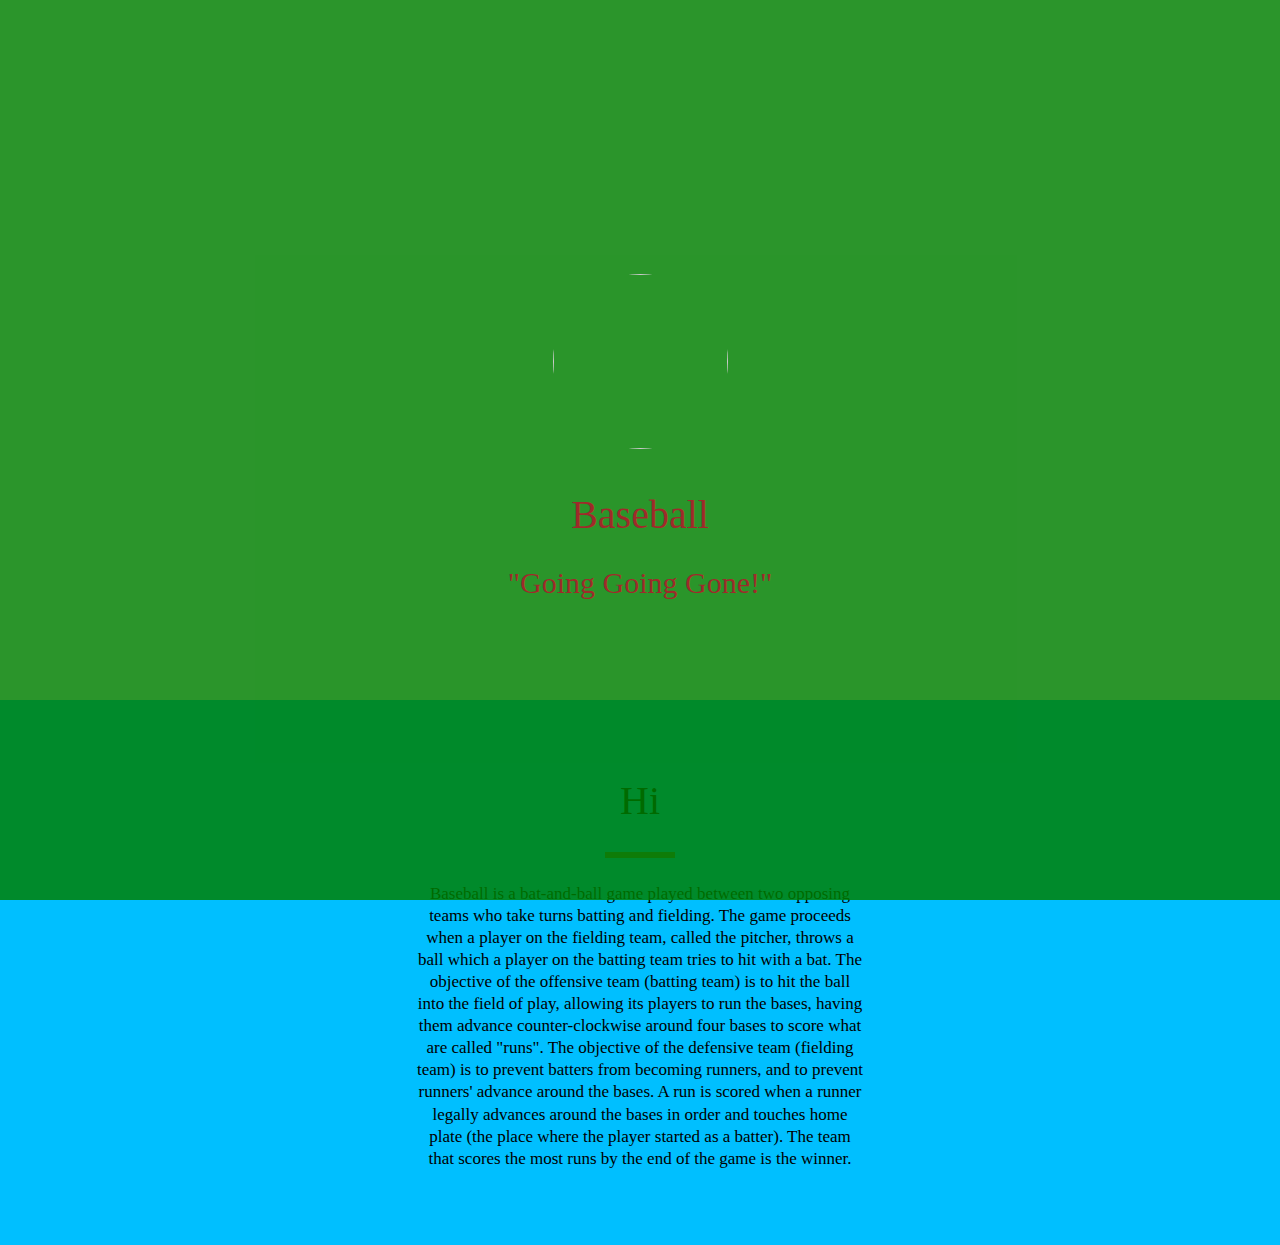
==== Favorite Hobby/Index.html @ 433b648a "Add files via upload" ====
<html>
    <head>
    <title> Favorite Hobby</title>
    <link rel="stylesheet" href="style.css">
    </head>
<body>
 <section id="welcome" >
    <div class="parallax-inner">
     
     <img class="profile" src="https://lh3.googleusercontent.com/proxy/vfXBDQ9s_rikyjX6xZgv_YGEtQSQH2ZQAt1mAKn-rv9YBy0O5Q6Qfjc4Lyw8-vF8hGGlXNm-xnZn6W4v3NpwVllpN_tRErjA492zqsUR9-uBWO4">
     <h1>
        Baseball
        </h1>
        <h2>
        "Going Going Gone!"
        </h2>
     </div>
    </section> 
    <section id="info">
    <h1>
       Hi 
        </h1>
        <div class="line"> </div>
    <p>
      Baseball is a bat-and-ball game played between two opposing teams who take turns batting and fielding. The game proceeds when a player on the fielding team, called the pitcher, throws a ball which a player on the batting team tries to hit with a bat. The objective of the offensive team (batting team) is to hit the ball into the field of play, allowing its players to run the bases, having them advance counter-clockwise around four bases to score what are called "runs". The objective of the defensive team (fielding team) is to prevent batters from becoming runners, and to prevent runners' advance around the bases. A run is scored when a runner legally advances around the bases in order and touches home plate (the place where the player started as a batter). The team that scores the most runs by the end of the game is the winner.
   </p>
    </section>
    
    </body>

</html>
---- Favorite Hobby/style.css ----
body{
    margin: 0;
    padding-top: 700px;
    }

#welcome{
    position: absolute;
    overflow: hidden;
    height:800px;
    color:darkred;
    top:0;
    left: 0;
    right: 0;
    bottom: 0;
    opacity: 0.83;
    background: green;
    display: table;
    width:100%;
    height: 100%;
}

h1{
    font-size: 40px;
    line-height: 1.2;
    font-family: inherit;
    font-weight: 300;
    
}

h2{
    font-size: 30px;
    line-height: 1.2;
    font-family:cursive;
    font-weight: 300;      
}
#name{
    font-size: 30px;
    line-height: 1.2;
    font-family: monospace;      
}
#info{
    background-color: deepskyblue;
    padding:50px;
    text-align: center;
    font-size: 42px;
}
.line{
    height: 6px;
    background-color: darkolivegreen;
    width: 70px;
    margin: 8px auto;
}
p{
    max-width: 450px;
    margin: 25px auto;
  font-size: 17px;
    line-height: 1.3;
}
.profile{
    width: 175px;
    margin-bottom: 15px;
    border-radius: 50%;
}

.parallax-inner{
    display: table-cell;
    position: relative;
    text-align: center;
    vertical-align: middle;
    
}
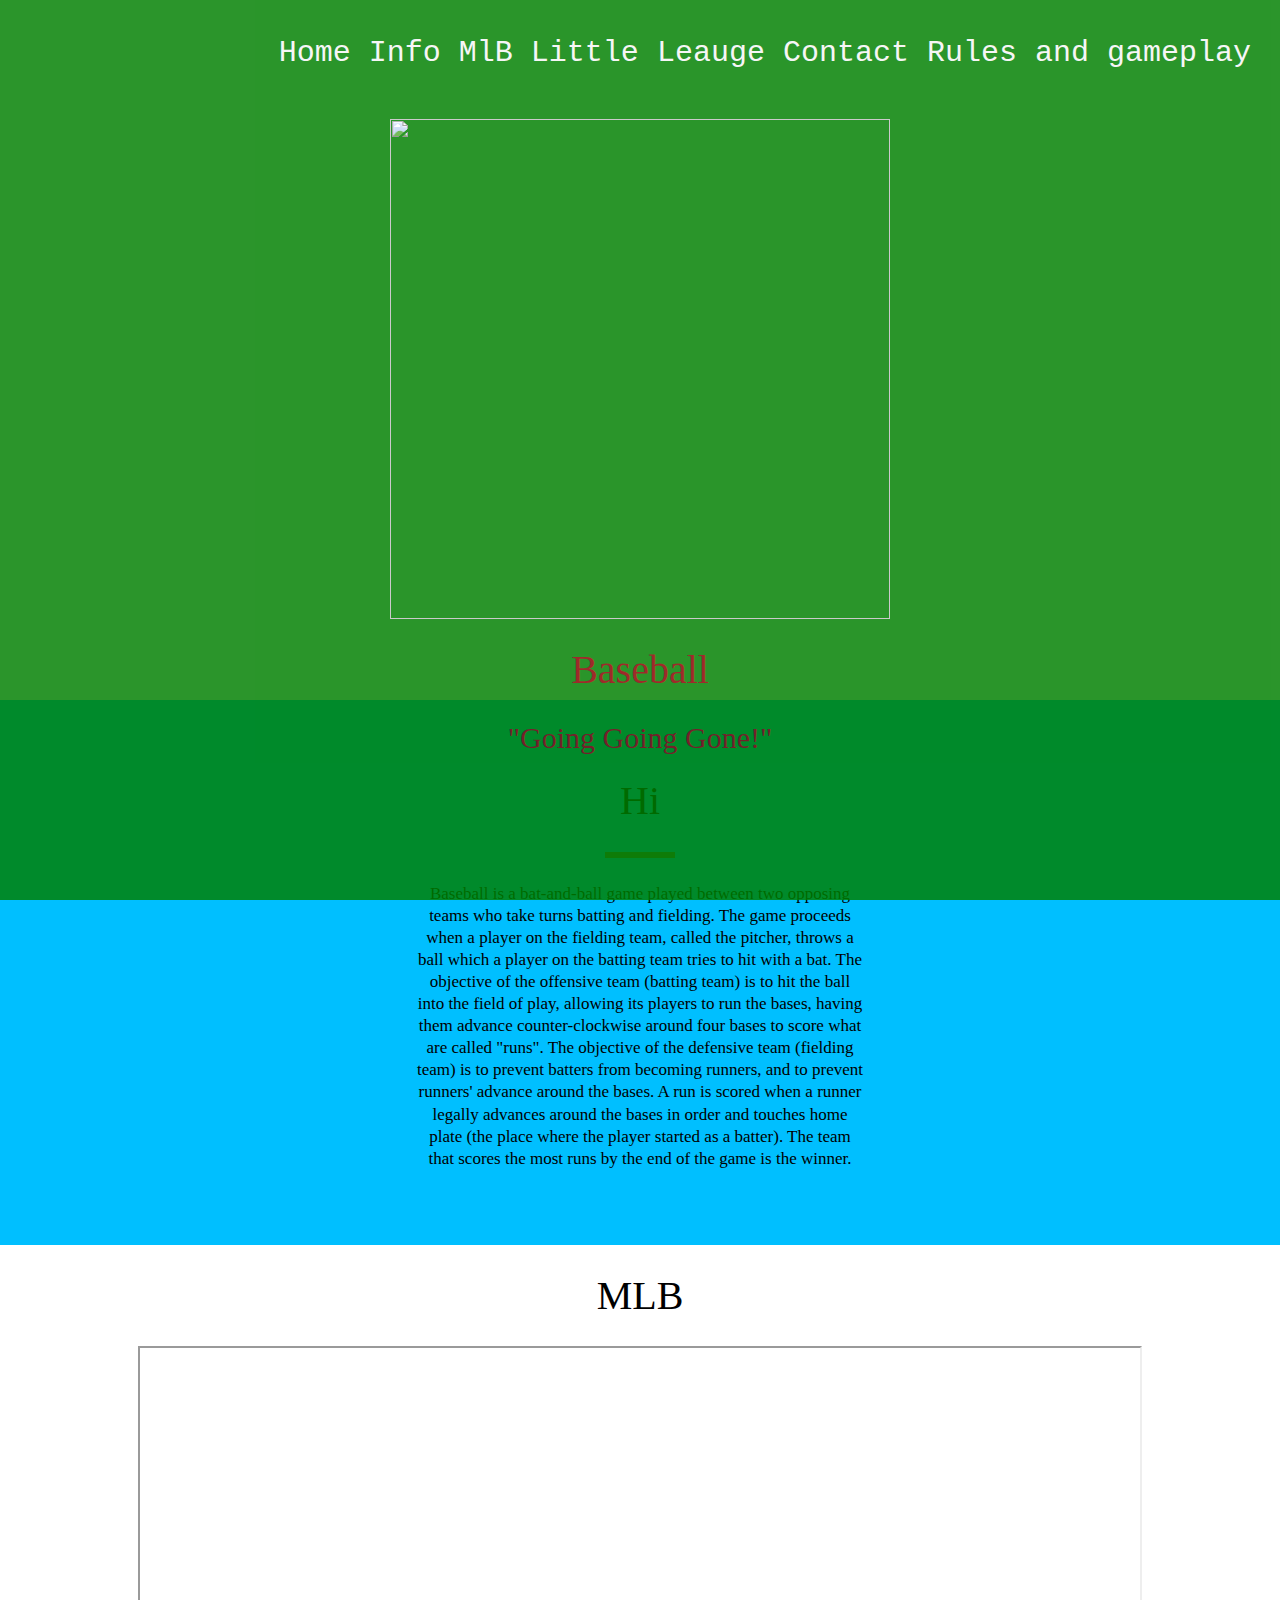
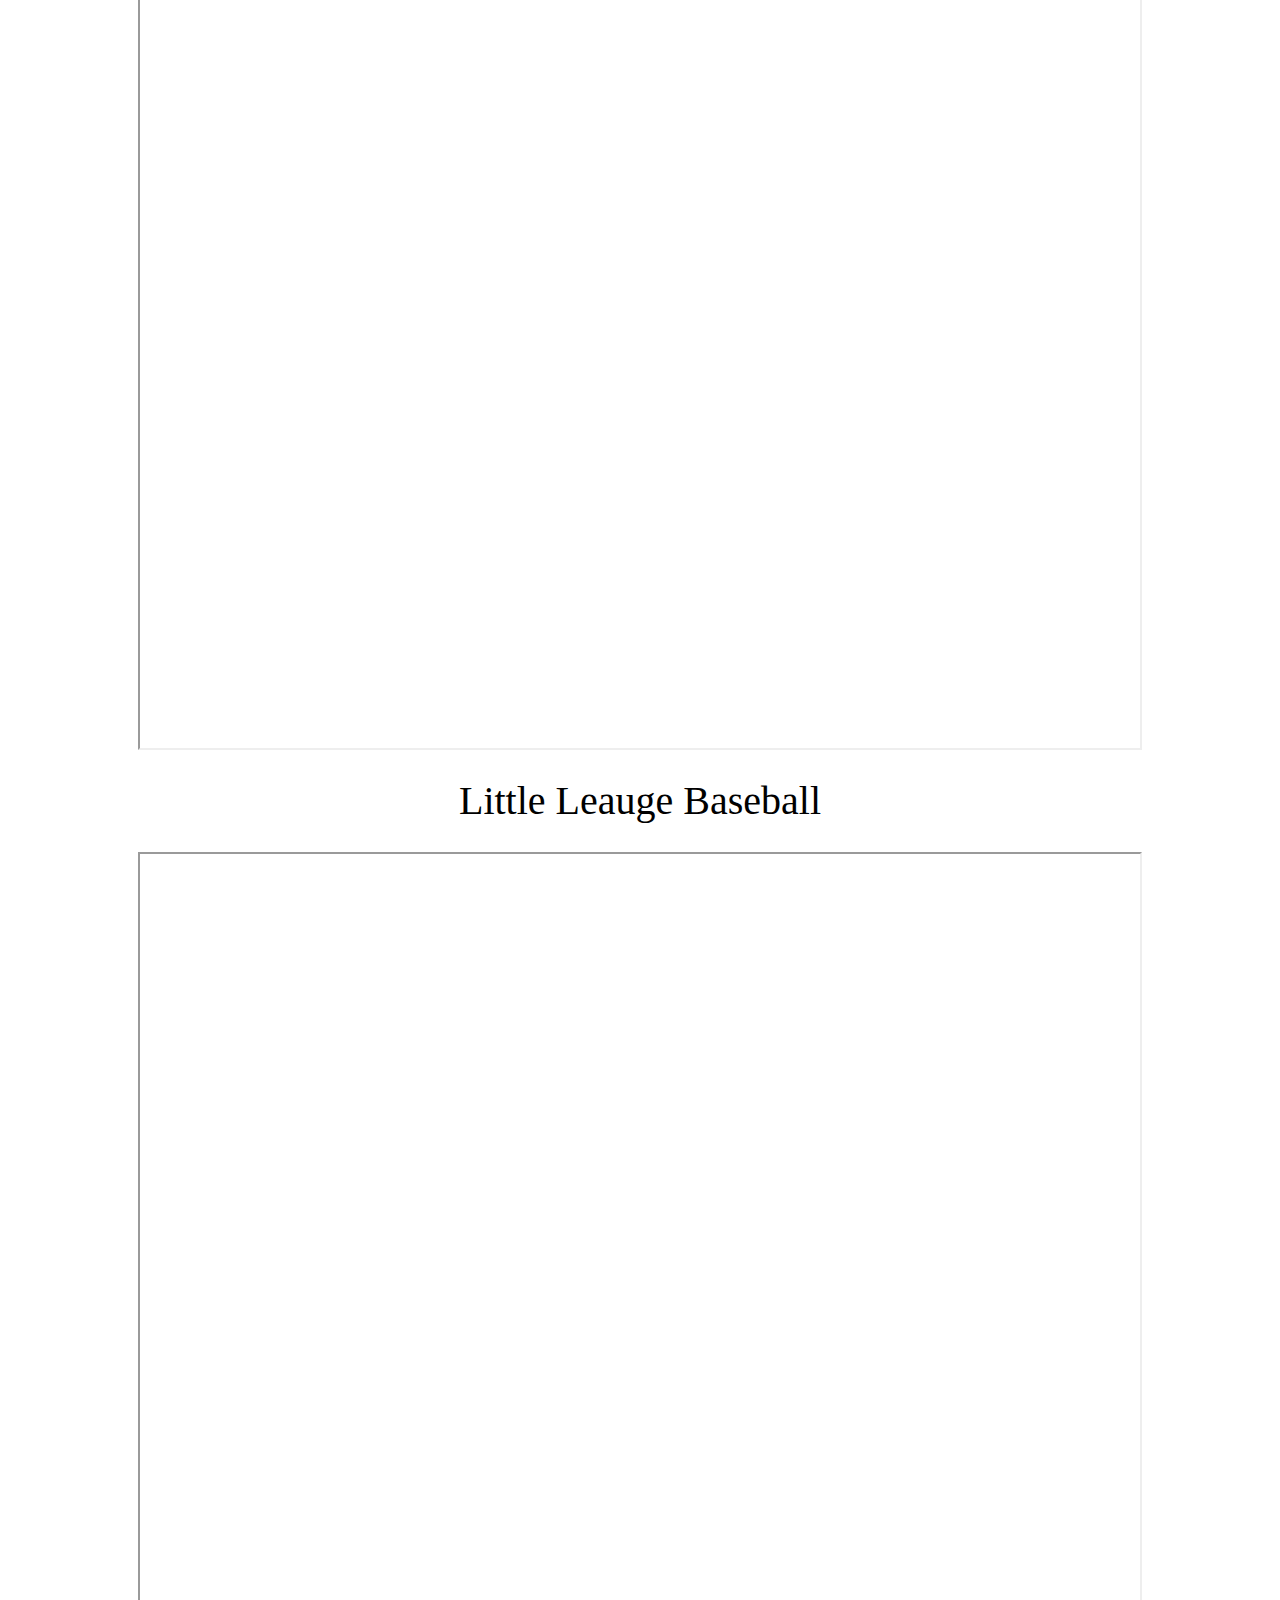
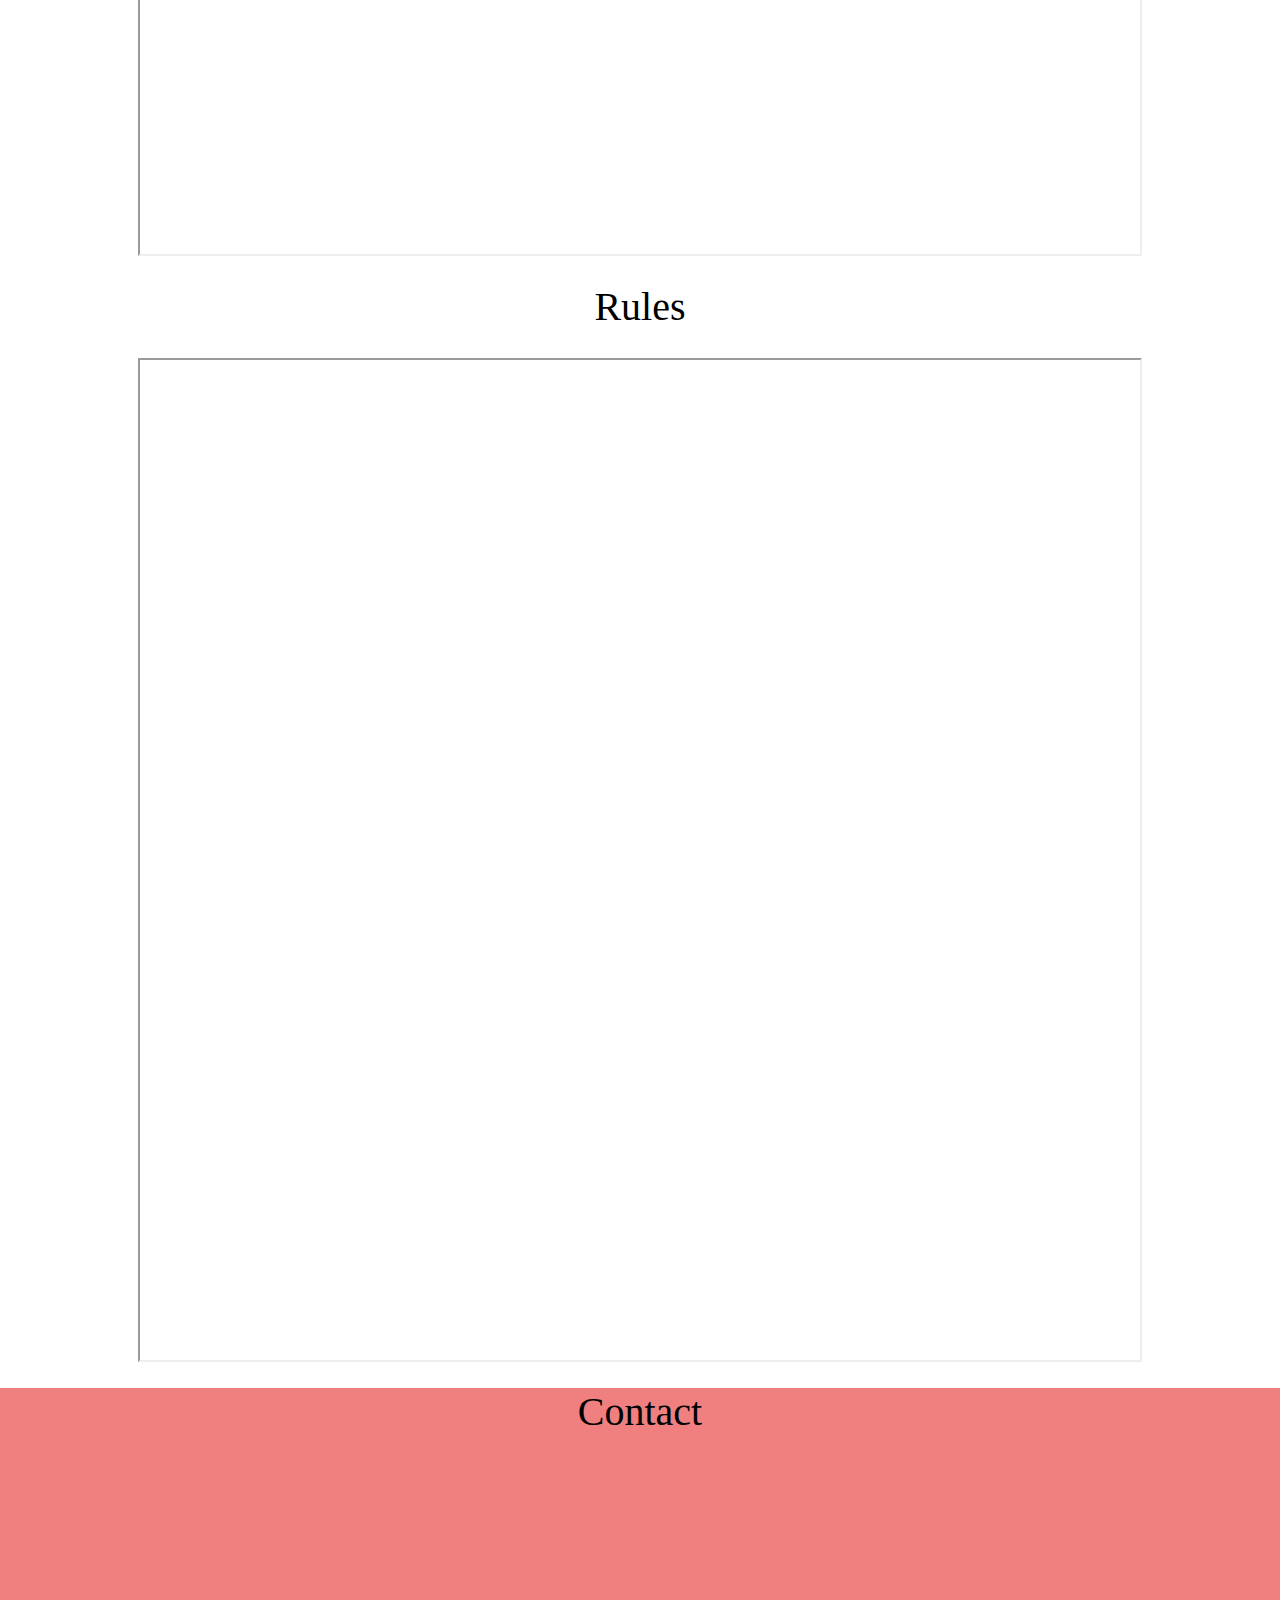
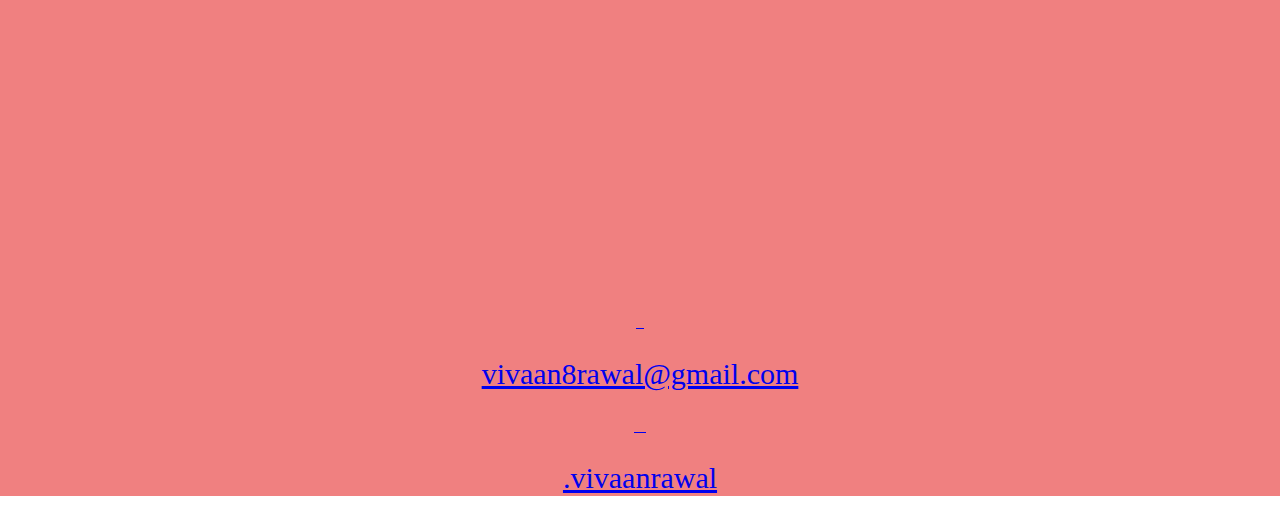
==== commit 52896810: "Add files via upload" ====
--- a/Favorite Hobby/Index.html
+++ b/Favorite Hobby/Index.html
@@ -7,7 +7,16 @@
  <section id="welcome" >
     <div class="parallax-inner">
      
-     <img class="profile" src="https://lh3.googleusercontent.com/proxy/vfXBDQ9s_rikyjX6xZgv_YGEtQSQH2ZQAt1mAKn-rv9YBy0O5Q6Qfjc4Lyw8-vF8hGGlXNm-xnZn6W4v3NpwVllpN_tRErjA492zqsUR9-uBWO4">
+      <ul class="menu">
+    <li class="links"> Home</li>
+     <li class="links"> Info</li>
+        <li class="links">MlB </li>
+        <li class="links"> Little Leauge</li>
+        <li class="links"> Contact</li>
+          <li class="links"> Rules and gameplay</li>
+    </ul>
+        
+        <img  src="https://techcrunch.com/wp-content/uploads/2019/03/GettyImages-844016022.jpg?w=1390&crop=1">
      <h1>
         Baseball
         </h1>
@@ -25,7 +34,34 @@
       Baseball is a bat-and-ball game played between two opposing teams who take turns batting and fielding. The game proceeds when a player on the fielding team, called the pitcher, throws a ball which a player on the batting team tries to hit with a bat. The objective of the offensive team (batting team) is to hit the ball into the field of play, allowing its players to run the bases, having them advance counter-clockwise around four bases to score what are called "runs". The objective of the defensive team (fielding team) is to prevent batters from becoming runners, and to prevent runners' advance around the bases. A run is scored when a runner legally advances around the bases in order and touches home plate (the place where the player started as a batter). The team that scores the most runs by the end of the game is the winner.
    </p>
     </section>
+    <section id="mlb" >
+    <h1> MLB </h1>
+    <iframe width="1000" height="1000" src="https://en.wikipedia.org/wiki/Major_League_Baseball">
+    </iframe>
     
+    </section>
+    <section> 
+    <h1> Little Leauge Baseball</h1>
+        <iframe height="1000" width="1000" src="https://en.wikipedia.org/wiki/Little_League_Baseball">
+        </iframe>
+    </section>
+  <section>
+   <h1> Rules</h1> 
+    <iframe width="1000" height="1000" src="https://en.wikipedia.org/wiki/Baseball#Rules_and_gameplay">
+      
+      </iframe>
+    </section>
+   <section id="Contact">
+    <h1>Contact</h1>
+       <iframe src="https://www.google.com/maps/embed?pb=!1m18!1m12!1m3!1d3172.6898109695985!2d-122.03012288488304!3d37.3261746456149!2m3!1f0!2f0!3f0!3m2!1i1024!2i768!4f13.1!3m3!1m2!1s0x808fb5afe0db823f%3A0xf00339826970178b!2s10238%20Will%20Ct%2C%20Cupertino%2C%20CA%2095014!5e0!3m2!1sen!2sus!4v1617234627074!5m2!1sen!2sus" width="600" height="450" style="border:0;" allowfullscreen="" loading="lazy"></iframe>
+       <a href="mailto:vivaan8rawal@gmail.com?Subject=helllo">
+           <i class="fa fa envelope"> </i> &nbsp;&nbsp; <h2> vivaan8rawal@gmail.com</h2>
+       </a>
+       <a href="www.instagram.com"> 
+       <i class="fa fa envelope"> </i> &nbsp; &nbsp; <h2> .vivaanrawal</h2>
+       </a>
+    </section>
+     
     </body>
 
 </html>--- a/Favorite Hobby/style.css
+++ b/Favorite Hobby/style.css
@@ -1,7 +1,9 @@
 body{
     margin: 0;
     padding-top: 700px;
-    }
+   text-align: center;
+}
+
 
 #welcome{
     position: absolute;
@@ -68,4 +70,47 @@
     text-align: center;
     vertical-align: middle;
     
+}
+.menu{
+    position: absolute;
+    list-style: none;
+    font-family: sans-serif;
+    top: 15px;
+    right:20px;
+    z-index: 10;
+    cursor: pointer;
+        
+}
+
+.links{
+    float:left;
+    color: whitesmoke;
+    padding-top: 5px;
+    padding-bottom: 5px;
+    padding-left: 9px;
+    padding-right: 9px;
+    font-family: monospace;
+    font-size: 30px
+}
+.links:hover{
+    background-color: darkcyan;
+}
+
+img{
+    height: 500px;
+    width: 500px;
+    text-align: left;
+}
+#contact{
+    background: lightcoral;
+}
+#contact iframe{
+    width: 100%;
+}
+.contact_1 a{
+ color: whitesmoke;
+    text-shadow: none;
+}
+.contact_1 h2{
+    display: inline;
 }